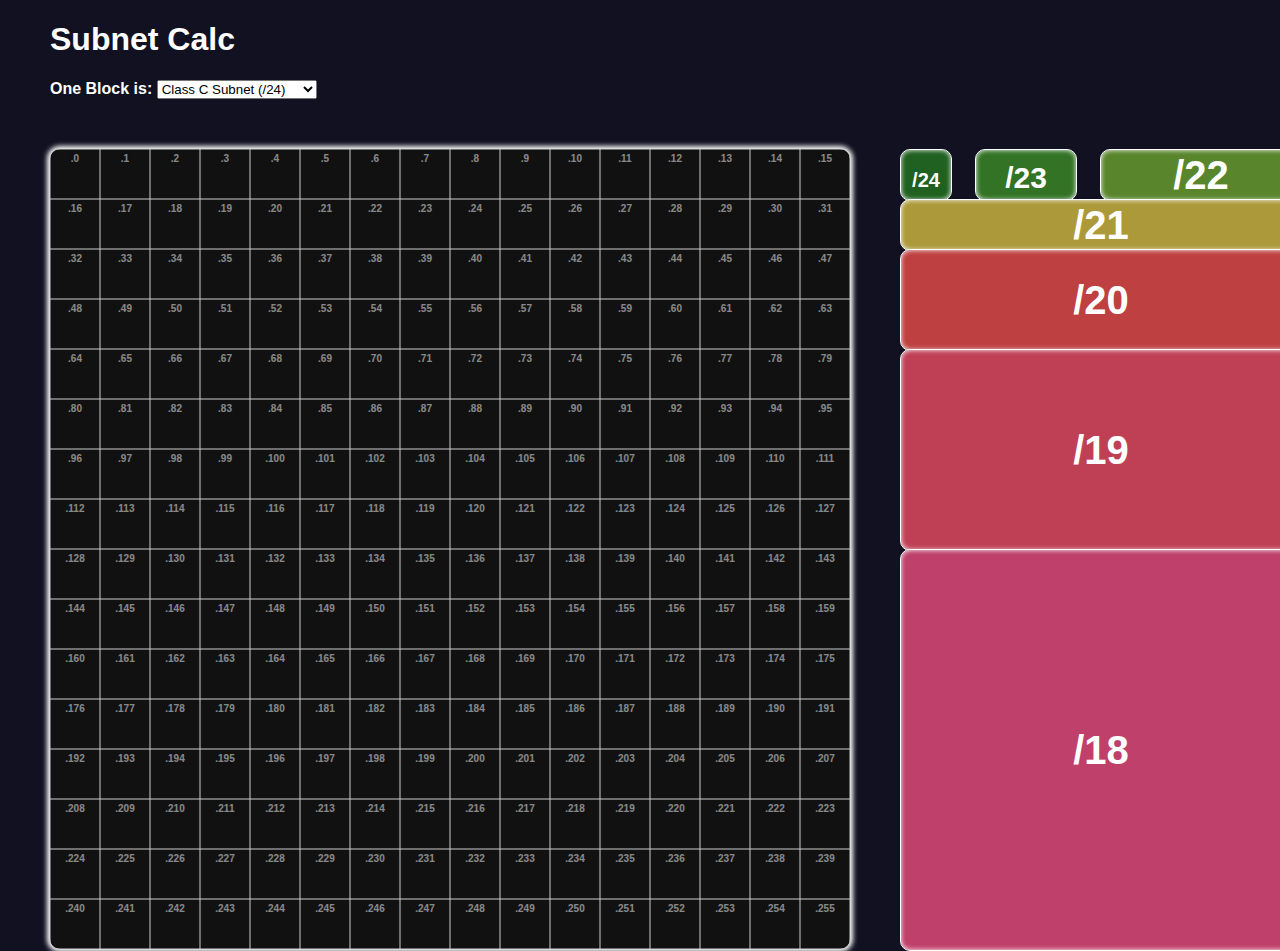
==== index.html @ 08fd5db7 "Add initial version of basic html file" ====
<!DOCTYPE html>
<html lang="en">

<head>
    <meta charset="UTF-8">
    <title>Subnet Planner</title>
    <style id="style">
        .edge {
            background-color: blue;
            position: absolute;
            border-radius: 0px;
        }

        body {
            font-family: Oxygen-Sans, sans-serif;
            margin: 0px;
            background-color: #112;
            color: white;
            font-weight: bold;
        }

        a #download_button {
            font-family: Oxygen-Sans, sans-serif;
            font-size: 16px;
        }

        div {
            position: absolute;
            justify-content: center;
            align-items: center;
        }

        button {
            position: absolute;
        }

        .selected {
            box-shadow: 0px 0px 10px 2px yellow;
        }

        #canvas {
            height: 800px;
            width: 1250px;
        }

        #grid {
            float: left;
            width: 800px;
            height: 800px;
            margin-bottom: 50px;
            position: relative;
            overflow: hidden;
            background-color: #111;
            background-size: 50px 50px;
            background-image: linear-gradient(#ccc 1px, transparent 1px), linear-gradient(90deg, #ccc 1px, transparent 1px);
            background-position: -0.5px -0.5px;
            box-shadow: 0px 0px 5px 3px white;
            border-radius: 10px;
        }

        .square {
            box-shadow: inset 0 0 5px white;
            border: 1px solid white;
            border-radius: 10px;
            text-align: center;
            font-size: 40px;
            line-height: 50px;
            vertical-align: middle;
            height: 50px;
        }

        .sq24 {
            background-color: hsl(120, 50%, 25%);
            font-size: 20px;
            width: 50px;
            line-height: 60px;
        }

        .sq23 {
            background-color: hsl(110, 50%, 30%);
            font-size: 30px;
            width: 100px;
            line-height: 55px;
        }

        .sq22 {
            background-color: hsl(90, 50%, 35%);
            width: 200px;
        }

        .sq21 {
            background-color: hsl(50, 50%, 45%);
            width: 400px;
        }

        .sq20 {
            background-color: hsl(0, 50%, 50%);
            width: 800px;
        }

        .sq19 {
            background-color: hsl(-10, 50%, 50%);
            height: 100px;
            width: 800px;
            line-height: 100px;
        }

        .sq18 {
            background-color: hsl(-20, 50%, 50%);
            height: 200px;
            width: 800px;
            line-height: 200px;
        }

        #table {
            height: 800px;
            width: 400px;
            position: relative;
            float: right;
            margin-left: 25px;
        }

        #table .square {
            position: absolute;
            cursor: pointer;
        }

        #table .sq24 {
            width: 50px;
        }

        #table .sq23 {
            left: 75px;
            width: 100px;
        }

        #table .sq22 {
            left: 200px;
            width: 200px;
        }

        #table .sq21 {
            top: 50px;
            width: 400px;
        }

        #table .sq20 {
            height: 100px;
            line-height: 100px;
            width: 400px;
            top: 100px;
        }

        #table .sq19 {
            top: 200px;
            width: 400px;
            height: 200px;
            line-height: 200px;
        }

        #table .sq18 {
            height: 400px;
            line-height: 400px;
            width: 400px;
            top: 400px;
        }

        .unselectable {
            -webkit-touch-callout: none;
            -webkit-user-select: none;
            -khtml-user-select: none;
            -moz-user-select: none;
            -ms-user-select: none;
            user-select: none;
        }

        .addr {
            position: relative;
            height: 50px;
            width: 50px;
            font-size: 10px;
            float: left;
            line-height: 20px;
            vertical-align: middle;
            text-align: center;
            color: white;
            z-index: 100;
            opacity: 0.5;
        }

        #download {
            position: relative;
            left: 1302px;
            top: 550px;
            width: 48;
            height: 48;
            cursor: pointer;
        }

        #trash {
            position: relative;
            left: 1295px;
            top: 655px;
            width: 48;
            height: 48;
            cursor: pointer;
        }
    </style>
</head>

<body>
    <div style="margin-left: 50px;">
        <h1>Subnet Calc</h1>
        <form>
            <label for="scaleselect"> One Block is: </label>
            <select name="scaleselect" id="scaleselect">
                <option value="/24">Class C Subnet (/24)</option>
                <option value="/32">Single IP Address (/32)</option>
            </select>
        </form>
        <div style="margin: 20px; margin-left: 0; margin-top: 50px;">
            <div>
                <div id="canvas">
                    <div id="grid"></div>
                    <div id="table"></div>
                    <div id="blocks"></div>
                </div>
                <div id="download" onclick="alert()">
                    <svg xmlns="http://www.w3.org/2000/svg" width="48" height="48" fill="currentColor"
                        class="bi bi-download" viewBox="0 0 16 16">
                        <path
                            d="M.5 9.9a.5.5 0 0 1 .5.5v2.5a1 1 0 0 0 1 1h12a1 1 0 0 0 1-1v-2.5a.5.5 0 0 1 1 0v2.5a2 2 0 0 1-2 2H2a2 2 0 0 1-2-2v-2.5a.5.5 0 0 1 .5-.5z" />
                        <path
                            d="M7.646 11.854a.5.5 0 0 0 .708 0l3-3a.5.5 0 0 0-.708-.708L8.5 10.293V1.5a.5.5 0 0 0-1 0v8.793L5.354 8.146a.5.5 0 1 0-.708.708l3 3z" />
                    </svg>
                </div>
                <div id="trash" onclick="reset()">
                    <svg xmlns="http://www.w3.org/2000/svg" width="64" height="64" fill="currentColor"
                        class="bi bi-trash3" viewBox="0 0 16 16">
                        <path
                            d="M6.5 1h3a.5.5 0 0 1 .5.5v1H6v-1a.5.5 0 0 1 .5-.5ZM11 2.5v-1A1.5 1.5 0 0 0 9.5 0h-3A1.5 1.5 0 0 0 5 1.5v1H2.506a.58.58 0 0 0-.01 0H1.5a.5.5 0 0 0 0 1h.538l.853 10.66A2 2 0 0 0 4.885 16h6.23a2 2 0 0 0 1.994-1.84l.853-10.66h.538a.5.5 0 0 0 0-1h-.995a.59.59 0 0 0-.01 0H11Zm1.958 1-.846 10.58a1 1 0 0 1-.997.92h-6.23a1 1 0 0 1-.997-.92L3.042 3.5h9.916Zm-7.487 1a.5.5 0 0 1 .528.47l.5 8.5a.5.5 0 0 1-.998.06L5 5.03a.5.5 0 0 1 .47-.53Zm5.058 0a.5.5 0 0 1 .47.53l-.5 8.5a.5.5 0 1 1-.998-.06l.5-8.5a.5.5 0 0 1 .528-.47ZM8 4.5a.5.5 0 0 1 .5.5v8.5a.5.5 0 0 1-1 0V5a.5.5 0 0 1 .5-.5Z" />
                    </svg>
                </div>
            </div>
        </div>
    </div>


    <script>
        let canvas = document.getElementById("canvas")
        let blocks = document.getElementById("blocks")
        let grid = document.getElementById("grid")
        let table = document.getElementById("table")
        let occupancy = "0".repeat(256)
        let mouse_move_timeout = null

        function reset() {
            let conf = confirm("Do you really want to reset the canvas?")
            if (conf) {
                occupancy = "0".repeat(256)
                while (blocks.firstChild) {
                    blocks.removeChild(blocks.lastChild)
                }
            }
        }

        function nextFit(num_class_c) {
            let block_width = num_class_c

            for (let i = 0; i < 256 / num_class_c; i++) {
                let block_begins_at = block_width * i
                let occ = occupancy.substring(block_begins_at, block_begins_at + block_width)
                if (occ === "0".repeat(block_width))
                    return block_begins_at
                else
                    continue
            }
            alert("No free space found!")
            return false
        }

        function insertBlock(num_class_c, at) {
            occupancy = occupancy.substring(0, at) + "1".repeat(num_class_c) + occupancy.substring(at + num_class_c, 256)
        }

        for (let i = 0; i <= 6; i++) {
            let mask = [24, 23, 22, 21, 20, 19, 18][i] 
            let num_class_c = 2 ** (24 - mask)

            let square = document.createElement("div")
            square.classList = `square sq${mask} unselectable`

            square.innerHTML = `/${mask}`
            table.appendChild(square)

            square.onclick = function (e) {
                let copy = square.cloneNode(true)
                let at = nextFit(num_class_c)

                if (at !== false) {
                    insertBlock(num_class_c, at)
                    copy.style.left = (at % 16) * 50 + "px"
                    copy.style.top = Math.floor(at / 16) * 50 + "px"
                    copy.setAttribute("block_begins_at", at)

                    blocks.appendChild(copy)
                }
            }
        }

        // add subnet addresses to grid
        for (let x = 0; x < 16; x++)
            for (let y = 0; y < 16; y++) {
                let addr = document.createElement("div")
                addr.classList = `addr unselectable`
                addr.innerHTML = `.${x * 16 + y}`
                addr.style.top = y * 50 + " px"
                addr.style.left = x * 50 + " px"
                grid.appendChild(addr)
            }
    </script>

</body>

</html>
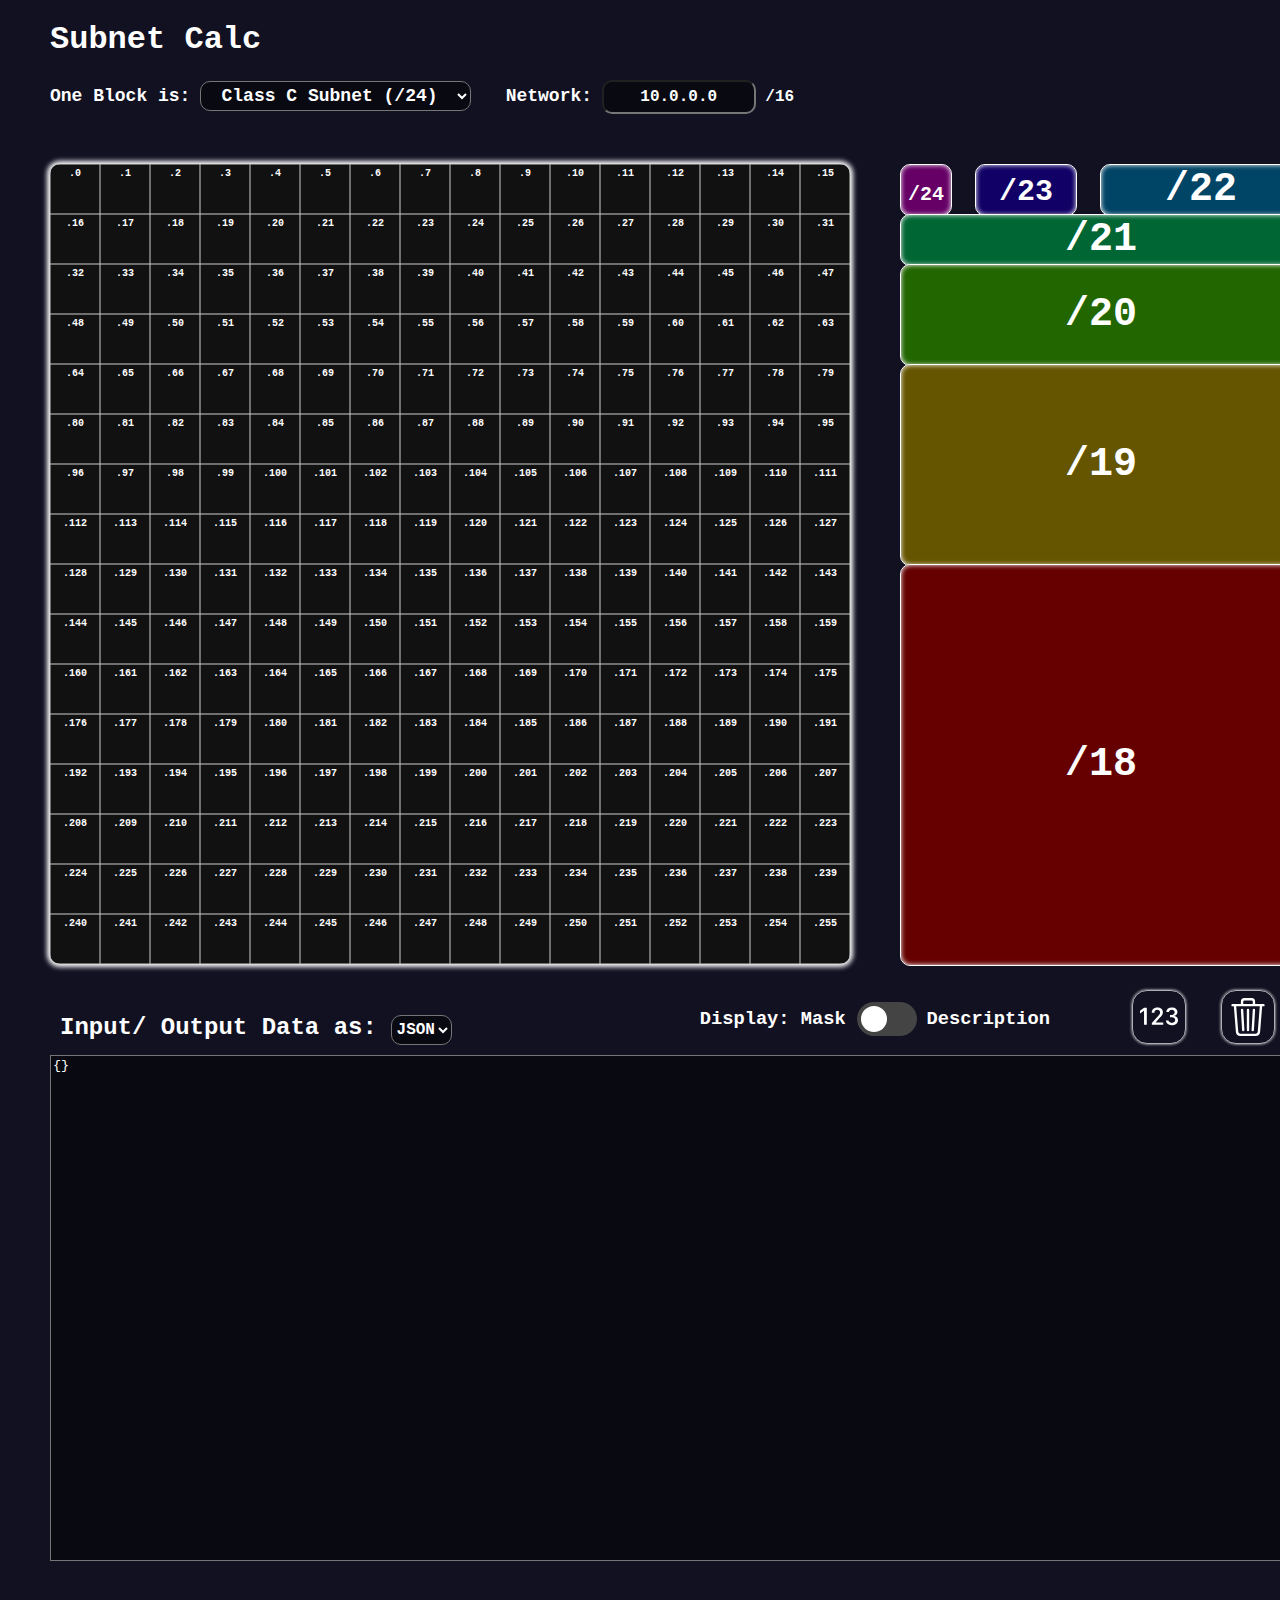
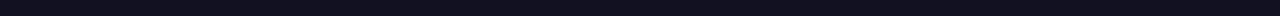
==== commit 34c2e76c: "add input/output in json format and subnet descriptions" ====
--- a/index.html
+++ b/index.html
@@ -12,16 +12,24 @@
         }
 
         body {
-            font-family: Oxygen-Sans, sans-serif;
+            /*font-family: Oxygen-Sans, sans-serif;*/
+            font-family: Oxygen Mono, monospace;
             margin: 0px;
             background-color: #112;
             color: white;
             font-weight: bold;
-        }
-
-        a #download_button {
-            font-family: Oxygen-Sans, sans-serif;
             font-size: 16px;
+        }
+
+        input,
+        select {
+            font-family: Oxygen Mono, monospace;
+            font-weight: bold;
+            font-size: 16px;
+            height: 30px;
+            padding: 0;
+            margin: 0;
+            text-align: center;
         }
 
         div {
@@ -70,43 +78,43 @@
         }
 
         .sq24 {
-            background-color: hsl(120, 50%, 25%);
+            background-color: hsl(300, 100%, 20%);
             font-size: 20px;
             width: 50px;
             line-height: 60px;
         }
 
         .sq23 {
-            background-color: hsl(110, 50%, 30%);
+            background-color: hsl(250, 100%, 20%);
             font-size: 30px;
             width: 100px;
             line-height: 55px;
         }
 
         .sq22 {
-            background-color: hsl(90, 50%, 35%);
+            background-color: hsl(200, 100%, 20%);
             width: 200px;
         }
 
         .sq21 {
-            background-color: hsl(50, 50%, 45%);
+            background-color: hsl(150, 100%, 20%);
             width: 400px;
         }
 
         .sq20 {
-            background-color: hsl(0, 50%, 50%);
+            background-color: hsl(100, 100%, 20%);
             width: 800px;
         }
 
         .sq19 {
-            background-color: hsl(-10, 50%, 50%);
+            background-color: hsl(50, 100%, 20%);
             height: 100px;
             width: 800px;
             line-height: 100px;
         }
 
         .sq18 {
-            background-color: hsl(-20, 50%, 50%);
+            background-color: hsl(0, 100%, 20%);
             height: 200px;
             width: 800px;
             line-height: 200px;
@@ -175,6 +183,7 @@
         }
 
         .addr {
+            pointer-events: none;
             position: relative;
             height: 50px;
             width: 50px;
@@ -185,7 +194,6 @@
             text-align: center;
             color: white;
             z-index: 100;
-            opacity: 0.5;
         }
 
         #download {
@@ -197,13 +205,116 @@
             cursor: pointer;
         }
 
-        #trash {
+        #buttons {
             position: relative;
-            left: 1295px;
-            top: 655px;
-            width: 48;
-            height: 48;
+            float: right;
+        }
+
+        .cursorRemove {
+            cursor: not-allowed;
+        }
+
+        .cursorDrag {
+            cursor: move;
+        }
+
+        .switch {
+            position: relative;
+            display: inline-block;
+            width: 60px;
+            height: 34px;
+        }
+
+        .switch input {
+            opacity: 0;
+            width: 0;
+            height: 0;
+        }
+
+        .slider {
+            margin-top: -9px;
+            margin-bottom: 9px;
+            position: absolute;
             cursor: pointer;
+            top: 0;
+            left: 0;
+            right: 0;
+            bottom: 0;
+            background-color: #444;
+            -webkit-transition: .4s;
+            transition: .4s;
+            border-radius: 34px;
+        }
+
+        .slider:before {
+            position: absolute;
+            content: "";
+            height: 26px;
+            width: 26px;
+            left: 4px;
+            bottom: 4px;
+            background-color: white;
+            -webkit-transition: .4s;
+            transition: .4s;
+            border-radius: 50%;
+        }
+
+        input:checked+.slider {
+            background-color: #777;
+        }
+
+        input:checked+.slider:before {
+            -webkit-transform: translateX(26px);
+            -ms-transform: translateX(26px);
+            transform: translateX(26px);
+        }
+
+        .error {
+            border: 2px solid red;
+            box-shadow: 0 0 10px 0px red;
+        }
+
+        .error:focus-visible {
+            border: 2px solid red;
+            box-shadow: 0 0 15px 5px red;
+        }
+
+        #datatextfield {
+            width: 1240px;
+            height: 500px;
+            resize: none;
+            background-color: #0007;
+            color: white;
+            position: relative;
+            margin-bottom: 50px;
+        }
+
+        #trash,
+        #addrvis {
+            position: relative;
+            display: inline;
+            cursor: pointer;
+            margin-left: 25px;
+        }
+
+        .framed:hover {
+            color: black;
+            background-color: white;
+        }
+
+        .framed {
+            border: 1px solid #fffa;
+            box-shadow: 0 0 3px 0px white;
+            border-radius: 15px;
+            width: 38px;
+            height: 38px;
+            padding: 7px;
+        }
+
+        #formatselect {
+            background-color: #0007;
+            color: white;
+            border-radius: 10px;
         }
     </style>
 </head>
@@ -212,47 +323,208 @@
     <div style="margin-left: 50px;">
         <h1>Subnet Calc</h1>
         <form>
-            <label for="scaleselect"> One Block is: </label>
-            <select name="scaleselect" id="scaleselect">
+            <label for="scaleselect"><strong style="font-size: large">One Block is:</strong></label>
+            <select name="scaleselect" id="scaleselect"
+                style="font-size: large; background-color: #0007; color: white; border-radius: 10px;"
+                onchange="changeBlockSize()">
                 <option value="/24">Class C Subnet (/24)</option>
                 <option value="/32">Single IP Address (/32)</option>
             </select>
+
+            <label for="networkinput"><strong style="font-size: large; margin-left: 25px;">Network:</strong></label>
+            <input name="networkinput" id="networkinput"
+                style="width: 150px; background-color: #0007; color: white; border-radius: 10px;" value="10.0.0.0"
+                onchange="changeNetwork()">
+            </input>
+            <span id="networkmask">
+                /16
+            </span>
         </form>
         <div style="margin: 20px; margin-left: 0; margin-top: 50px;">
-            <div>
-                <div id="canvas">
-                    <div id="grid"></div>
-                    <div id="table"></div>
-                    <div id="blocks"></div>
-                </div>
-                <div id="download" onclick="alert()">
-                    <svg xmlns="http://www.w3.org/2000/svg" width="48" height="48" fill="currentColor"
-                        class="bi bi-download" viewBox="0 0 16 16">
-                        <path
-                            d="M.5 9.9a.5.5 0 0 1 .5.5v2.5a1 1 0 0 0 1 1h12a1 1 0 0 0 1-1v-2.5a.5.5 0 0 1 1 0v2.5a2 2 0 0 1-2 2H2a2 2 0 0 1-2-2v-2.5a.5.5 0 0 1 .5-.5z" />
-                        <path
-                            d="M7.646 11.854a.5.5 0 0 0 .708 0l3-3a.5.5 0 0 0-.708-.708L8.5 10.293V1.5a.5.5 0 0 0-1 0v8.793L5.354 8.146a.5.5 0 1 0-.708.708l3 3z" />
-                    </svg>
-                </div>
-                <div id="trash" onclick="reset()">
-                    <svg xmlns="http://www.w3.org/2000/svg" width="64" height="64" fill="currentColor"
-                        class="bi bi-trash3" viewBox="0 0 16 16">
-                        <path
-                            d="M6.5 1h3a.5.5 0 0 1 .5.5v1H6v-1a.5.5 0 0 1 .5-.5ZM11 2.5v-1A1.5 1.5 0 0 0 9.5 0h-3A1.5 1.5 0 0 0 5 1.5v1H2.506a.58.58 0 0 0-.01 0H1.5a.5.5 0 0 0 0 1h.538l.853 10.66A2 2 0 0 0 4.885 16h6.23a2 2 0 0 0 1.994-1.84l.853-10.66h.538a.5.5 0 0 0 0-1h-.995a.59.59 0 0 0-.01 0H11Zm1.958 1-.846 10.58a1 1 0 0 1-.997.92h-6.23a1 1 0 0 1-.997-.92L3.042 3.5h9.916Zm-7.487 1a.5.5 0 0 1 .528.47l.5 8.5a.5.5 0 0 1-.998.06L5 5.03a.5.5 0 0 1 .47-.53Zm5.058 0a.5.5 0 0 1 .47.53l-.5 8.5a.5.5 0 1 1-.998-.06l.5-8.5a.5.5 0 0 1 .528-.47ZM8 4.5a.5.5 0 0 1 .5.5v8.5a.5.5 0 0 1-1 0V5a.5.5 0 0 1 .5-.5Z" />
-                    </svg>
-                </div>
+            <div id="canvas">
+                <div id="grid"></div>
+                <div id="table"></div>
+                <div id="blocks"></div>
+                <form style="position: relative; margin-left: 10px; margin-right: 500px; margin-bottom: 10px;">
+                    <label for="formatselect">
+                        <h2 style="display: inline;">
+                            Input/ Output Data as:
+                        </h2>
+                    </label>
+                    <select name="formatselect" id="formatselect" onchange="outputData()">
+                        <option value="json">JSON</option>
+                        <!-- <option value="list">Simple Subnet List</option> -->
+                        <!-- <option value="csv">CSV</option> -->
+                        <!-- <option value="scsv">SCSV</option> -->
+                    </select>
+                    <div style="float:right; margin-right: -250px; margin-top: -6px; position:relative">
+                        <h3 style="display: inline; margin-top: 10px;">
+                            Display: Mask
+                        </h3>
+                        <label class="switch">
+                            <input type="checkbox" id="displaywhichtoggle" onchange="changeDisplayWhich()">
+                            <span class="slider round"></span>
+                        </label>
+                        <h3 style="display: inline; margin-top: 10px;">
+                            Description
+                        </h3>
+                    </div>
+                    <div id="buttons" style="margin-left: 70px; margin-top: -24px; margin-right:-575px">
+                        <div id="addrvis" onclick="toggleAddrVisibility()">
+                            <svg xmlns="http://www.w3.org/2000/svg" width="64" height="48" fill="currentColor"
+                                class="bi bi-123 framed" viewBox="0 0 16 16">
+                                <path
+                                    d="M2.873 11.297V4.142H1.699L0 5.379v1.137l1.64-1.18h.06v5.961h1.174Zm3.213-5.09v-.063c0-.618.44-1.169 1.196-1.169.676 0 1.174.44 1.174 1.106 0 .624-.42 1.101-.807 1.526L4.99 10.553v.744h4.78v-.99H6.643v-.069L8.41 8.252c.65-.724 1.237-1.332 1.237-2.27C9.646 4.849 8.723 4 7.308 4c-1.573 0-2.36 1.064-2.36 2.15v.057h1.138Zm6.559 1.883h.786c.823 0 1.374.481 1.379 1.179.01.707-.55 1.216-1.421 1.21-.77-.005-1.326-.419-1.379-.953h-1.095c.042 1.053.938 1.918 2.464 1.918 1.478 0 2.642-.839 2.62-2.144-.02-1.143-.922-1.651-1.551-1.714v-.063c.535-.09 1.347-.66 1.326-1.678-.026-1.053-.933-1.855-2.359-1.845-1.5.005-2.317.88-2.348 1.898h1.116c.032-.498.498-.944 1.206-.944.703 0 1.206.435 1.206 1.07.005.64-.504 1.106-1.2 1.106h-.75v.96Z" />
+                            </svg>
+                        </div>
+                        <div id="trash" onclick="reset()">
+                            <svg xmlns="http://www.w3.org/2000/svg" width="48" height="48" fill="currentColor"
+                                class="bi bi-trash3 framed" viewBox="0 0 16 16">
+                                <path
+                                    d="M6.5 1h3a.5.5 0 0 1 .5.5v1H6v-1a.5.5 0 0 1 .5-.5ZM11 2.5v-1A1.5 1.5 0 0 0 9.5 0h-3A1.5 1.5 0 0 0 5 1.5v1H2.506a.58.58 0 0 0-.01 0H1.5a.5.5 0 0 0 0 1h.538l.853 10.66A2 2 0 0 0 4.885 16h6.23a2 2 0 0 0 1.994-1.84l.853-10.66h.538a.5.5 0 0 0 0-1h-.995a.59.59 0 0 0-.01 0H11Zm1.958 1-.846 10.58a1 1 0 0 1-.997.92h-6.23a1 1 0 0 1-.997-.92L3.042 3.5h9.916Zm-7.487 1a.5.5 0 0 1 .528.47l.5 8.5a.5.5 0 0 1-.998.06L5 5.03a.5.5 0 0 1 .47-.53Zm5.058 0a.5.5 0 0 1 .47.53l-.5 8.5a.5.5 0 1 1-.998-.06l.5-8.5a.5.5 0 0 1 .528-.47ZM8 4.5a.5.5 0 0 1 .5.5v8.5a.5.5 0 0 1-1 0V5a.5.5 0 0 1 .5-.5Z" />
+                            </svg>
+                        </div>
+                    </div>
+                    <!--
+                    <div id="download" onclick="alert()">
+                        <svg xmlns="http://www.w3.org/2000/svg" width="48" height="48" fill="currentColor"
+                            class="bi bi-download" viewBox="0 0 16 16">
+                            <path
+                                d="M.5 9.9a.5.5 0 0 1 .5.5v2.5a1 1 0 0 0 1 1h12a1 1 0 0 0 1-1v-2.5a.5.5 0 0 1 1 0v2.5a2 2 0 0 1-2 2H2a2 2 0 0 1-2-2v-2.5a.5.5 0 0 1 .5-.5z" />
+                            <path
+                                d="M7.646 11.854a.5.5 0 0 0 .708 0l3-3a.5.5 0 0 0-.708-.708L8.5 10.293V1.5a.5.5 0 0 0-1 0v8.793L5.354 8.146a.5.5 0 1 0-.708.708l3 3z" />
+                        </svg>
+                    </div>
+                    -->
+                </form>
+                <textarea oninput="inputData()" id="datatextfield"></textarea>
             </div>
+
         </div>
     </div>
-
 
     <script>
         let canvas = document.getElementById("canvas")
         let blocks = document.getElementById("blocks")
         let grid = document.getElementById("grid")
         let table = document.getElementById("table")
+        let networkMask = document.getElementById("networkmask")
         let occupancy = "0".repeat(256)
         let mouse_move_timeout = null
+
+        const blockSizeSelect = document.getElementById("scaleselect")
+        const networkInput = document.getElementById("networkinput")
+        const fileFormatSelect = document.getElementById("formatselect")
+        const dataTextField = document.getElementById("datatextfield")
+        const displayWhichToggle = document.getElementById("displaywhichtoggle")
+
+        let network = networkInput.value
+        let subnets = {}
+
+        const blockSizeMapping = {
+            "/24": {
+                24: "/24",
+                23: "/23",
+                22: "/22",
+                21: "/21",
+                20: "/20",
+                19: "/19",
+                18: "/18",
+            },
+            "/32": {
+                24: "/32",
+                23: "/31",
+                22: "/30",
+                21: "/29",
+                20: "/28",
+                19: "/27",
+                18: "/26",
+            }
+        }
+
+        function inputData() {
+            let format = fileFormatSelect.value
+            try {
+                if (format === "json") {
+                    let output = {}
+                    let data = JSON.parse(dataTextField.value)
+                    console.log(data)
+                    for (let [k, v] of Object.entries(data)) {
+                        output[parseInt(k.split(".")[isClassC() ? 2 : 3])] = {
+                            mask: parseInt(v.mask.slice(1,)),
+                            description: v.description
+                        }
+                    }
+                    subnets = output
+
+                    renderBlocks()
+                }
+                unsetTextfieldError()
+                return
+            } catch (e) {
+                setTextfieldError()
+                console.log(e)
+                return
+            }
+            alert("This format is currently not supported for input.")
+        }
+
+        function getBlockDisplay(blk) {
+            if (displayWhichToggle.checked) {
+                let res = subnets[blk.getAttribute("block_begins_at")].description
+                return res
+            }
+            return getSlashNotation(subnets[blk.getAttribute("block_begins_at")].mask)
+        }
+
+        function toggleAddrVisibility() {
+            for (let addr of document.getElementsByClassName("addr")) {
+                let op = parseFloat(addr.style.opacity)
+                addr.style.opacity = op === 0 ? 1 : op == 0.5 ? 0 : 0.5
+            }
+        }
+
+        function changeDisplayWhich() {
+            let displayDescription = displayWhichToggle.checked === true
+            changeBlockSize()
+        }
+
+        function getSlashNotation(cidr) {
+            return blockSizeMapping[blockSizeSelect.value][cidr]
+        }
+
+        function setTextfieldError() {
+            if (!dataTextField.classList.contains("error"))
+                dataTextField.classList.toggle("error")
+        }
+        function unsetTextfieldError() {
+            if (dataTextField.classList.contains("error"))
+                dataTextField.classList.toggle("error")
+        }
+
+        function outputData() {
+            let format = fileFormatSelect.value
+            if (format === "json") {
+                let data = {}
+                for (let [k, v] of Object.entries(subnets)) {
+                    // data[networkBaseString + k + (isClassC() ? ".0" : "") + subnets[k].mask] = subnets[k].name || ""
+                    data[networkBaseString + k + (isClassC() ? ".0" : "")] = {
+                        mask: getSlashNotation(subnets[k].mask),
+                        description: subnets[k].description,
+                    }
+                }
+                dataTextField.value = JSON.stringify(data, false, 4)
+                unsetTextfieldError()
+                return
+            } else if (format === "csv") {
+
+            } else if (format === "scsv") {
+
+            }
+            alert(`Cannot ourput data in format "${format}", please choose another format.`)
+        }
+
+        outputData()
 
         function reset() {
             let conf = confirm("Do you really want to reset the canvas?")
@@ -261,50 +533,122 @@
                 while (blocks.firstChild) {
                     blocks.removeChild(blocks.lastChild)
                 }
-            }
-        }
-
-        function nextFit(num_class_c) {
-            let block_width = num_class_c
-
-            for (let i = 0; i < 256 / num_class_c; i++) {
+                subnets = {}
+                outputData()
+            }
+        }
+
+        function blockFits(num_blocks) {
+            console.log("Num Blocks for fit:", num_blocks, occupancy.length)
+            let block_width = num_blocks
+            let fitsAt = new Array()
+
+            for (let i = 0; i < 256 / num_blocks; i++) {
                 let block_begins_at = block_width * i
                 let occ = occupancy.substring(block_begins_at, block_begins_at + block_width)
                 if (occ === "0".repeat(block_width))
-                    return block_begins_at
+                    fitsAt.push(block_begins_at)
                 else
                     continue
             }
-            alert("No free space found!")
-            return false
-        }
-
-        function insertBlock(num_class_c, at) {
-            occupancy = occupancy.substring(0, at) + "1".repeat(num_class_c) + occupancy.substring(at + num_class_c, 256)
+            return fitsAt
+        }
+
+        function insertBlock(num_blocks, at) {
+            occupancy = occupancy.substring(0, at) + "1".repeat(num_blocks) + occupancy.substring(at + num_blocks, 256)
+        }
+
+        function renderBlocks() {
+            blocks.innerHTML = ''
+            occupancy = "0".repeat(257)
+            for (let [at, v] of Object.entries(subnets)) {
+                at = parseInt(at)
+                let copy = templateBlocks[v.mask].cloneNode(true)
+                let num_blocks = 2 ** (24 - v.mask)
+                // console.log(at, v.mask, num_blocks)
+                insertBlock(num_blocks, at)
+                copy.style.left = (at % 16) * 50 + "px"
+                copy.style.top = Math.floor(at / 16) * 50 + "px"
+                copy.classList += " cursorDrag"
+                copy.setAttribute("block_begins_at", at)
+                copy.textContent = getBlockDisplay(copy)
+                // makeBlockDraggable(copy)
+
+                blocks.appendChild(copy)
+            }
+            outputData()
+        }
+
+        let templateBlocks = {
+
         }
 
         for (let i = 0; i <= 6; i++) {
-            let mask = [24, 23, 22, 21, 20, 19, 18][i] 
-            let num_class_c = 2 ** (24 - mask)
+            let mask = [24, 23, 22, 21, 20, 19, 18][i]
+            let num_blocks = 2 ** (24 - mask)
 
             let square = document.createElement("div")
             square.classList = `square sq${mask} unselectable`
 
-            square.innerHTML = `/${mask}`
+            square.textContent = blockSizeMapping[blockSizeSelect.value][mask]
             table.appendChild(square)
 
+            templateBlocks[mask] = square
+
             square.onclick = function (e) {
-                let copy = square.cloneNode(true)
-                let at = nextFit(num_class_c)
-
-                if (at !== false) {
-                    insertBlock(num_class_c, at)
-                    copy.style.left = (at % 16) * 50 + "px"
-                    copy.style.top = Math.floor(at / 16) * 50 + "px"
-                    copy.setAttribute("block_begins_at", at)
-
-                    blocks.appendChild(copy)
-                }
+                let availableFits = blockFits(num_blocks)
+                console.log("available fits:", availableFits)
+
+                if (availableFits.length !== 0) {
+                    let at = availableFits[0]
+                    subnets[at.toString()] = { mask: mask, description: "n/a" }
+
+                    renderBlocks()
+                } else
+                    alert("No free space found!")
+            }
+        }
+
+        function makeBlockDraggable(block) {
+            var pos1 = 0, pos2 = 0, pos3 = 0, pos4 = 0
+
+            let offsetTop = null
+            let offsetLeft = null
+
+            block.onmousedown = dragMouseDown
+
+            function dragMouseDown(e) {
+                offsetTop = block.offsetTop
+                offsetLeft = block.offsetLeft
+                e = e || window.event;
+                e.preventDefault();
+                // get the mouse cursor position at startup:
+                pos3 = e.clientX;
+                pos4 = e.clientY;
+                document.onmouseup = closeDragElement;
+                // call a function whenever the cursor moves:
+                document.onmousemove = elementDrag;
+            }
+
+            function elementDrag(e) {
+                e = e || window.event;
+                e.preventDefault();
+                // calculate the new cursor position:
+                pos1 = pos3 - e.clientX;
+                pos2 = pos4 - e.clientY;
+                pos3 = e.clientX;
+                pos4 = e.clientY;
+                // set the element's new position:
+                offsetTop = (offsetTop - pos2);
+                offsetLeft = (offsetLeft - pos1);
+                block.style.top = Math.floor(offsetTop / 50 + 0.5) * 50 + "px"
+                block.style.left = Math.floor(offsetLeft / 50 + 0.5) * 50 + "px"
+            }
+
+            function closeDragElement() {
+                // stop moving when mouse button is released:
+                document.onmouseup = null;
+                document.onmousemove = null;
             }
         }
 
@@ -318,6 +662,54 @@
                 addr.style.left = x * 50 + " px"
                 grid.appendChild(addr)
             }
+
+        document.addEventListener('keydown', (e) => {
+            if (e.key === "Shift") {
+                let blocks = document.getElementById("blocks").children
+                for (let b of blocks) {
+                    b.classList.toggle("cursorRemove")
+                    b.classList.toggle("cursorDrag")
+                }
+            }
+        })
+        document.addEventListener('keyup', (e) => {
+            if (e.key === "Shift") {
+                let blocks = document.getElementById("blocks").children
+                for (let b of blocks) {
+                    b.classList.toggle("cursorRemove")
+                    b.classList.toggle("cursorDrag")
+                }
+            }
+        })
+
+        function isClassC() {
+            return blockSizeSelect.value === "/24"
+        }
+
+        function changeNetwork() {
+            networkMask.innerText = isClassC() ? "/16" : "/24"
+            network = networkInput.value
+            networkBaseString = network.split(".").slice(0, isClassC() ? 2 : 3).join(".") + "."
+            outputData()
+        }
+
+        changeNetwork()
+
+        function changeBlockSize() {
+            for (let cidr of [24, 23, 22, 21, 20, 19, 18]) {
+                let blocks = document.getElementsByClassName("sq" + cidr)
+                for (let blk of blocks) {
+                    blk.textContent = getSlashNotation(cidr)
+                }
+            }
+
+            for (let blk of blocks.childNodes) {
+                blk.innerText = getBlockDisplay(blk)
+            }
+
+            changeNetwork()
+            outputData()
+        }
     </script>
 
 </body>
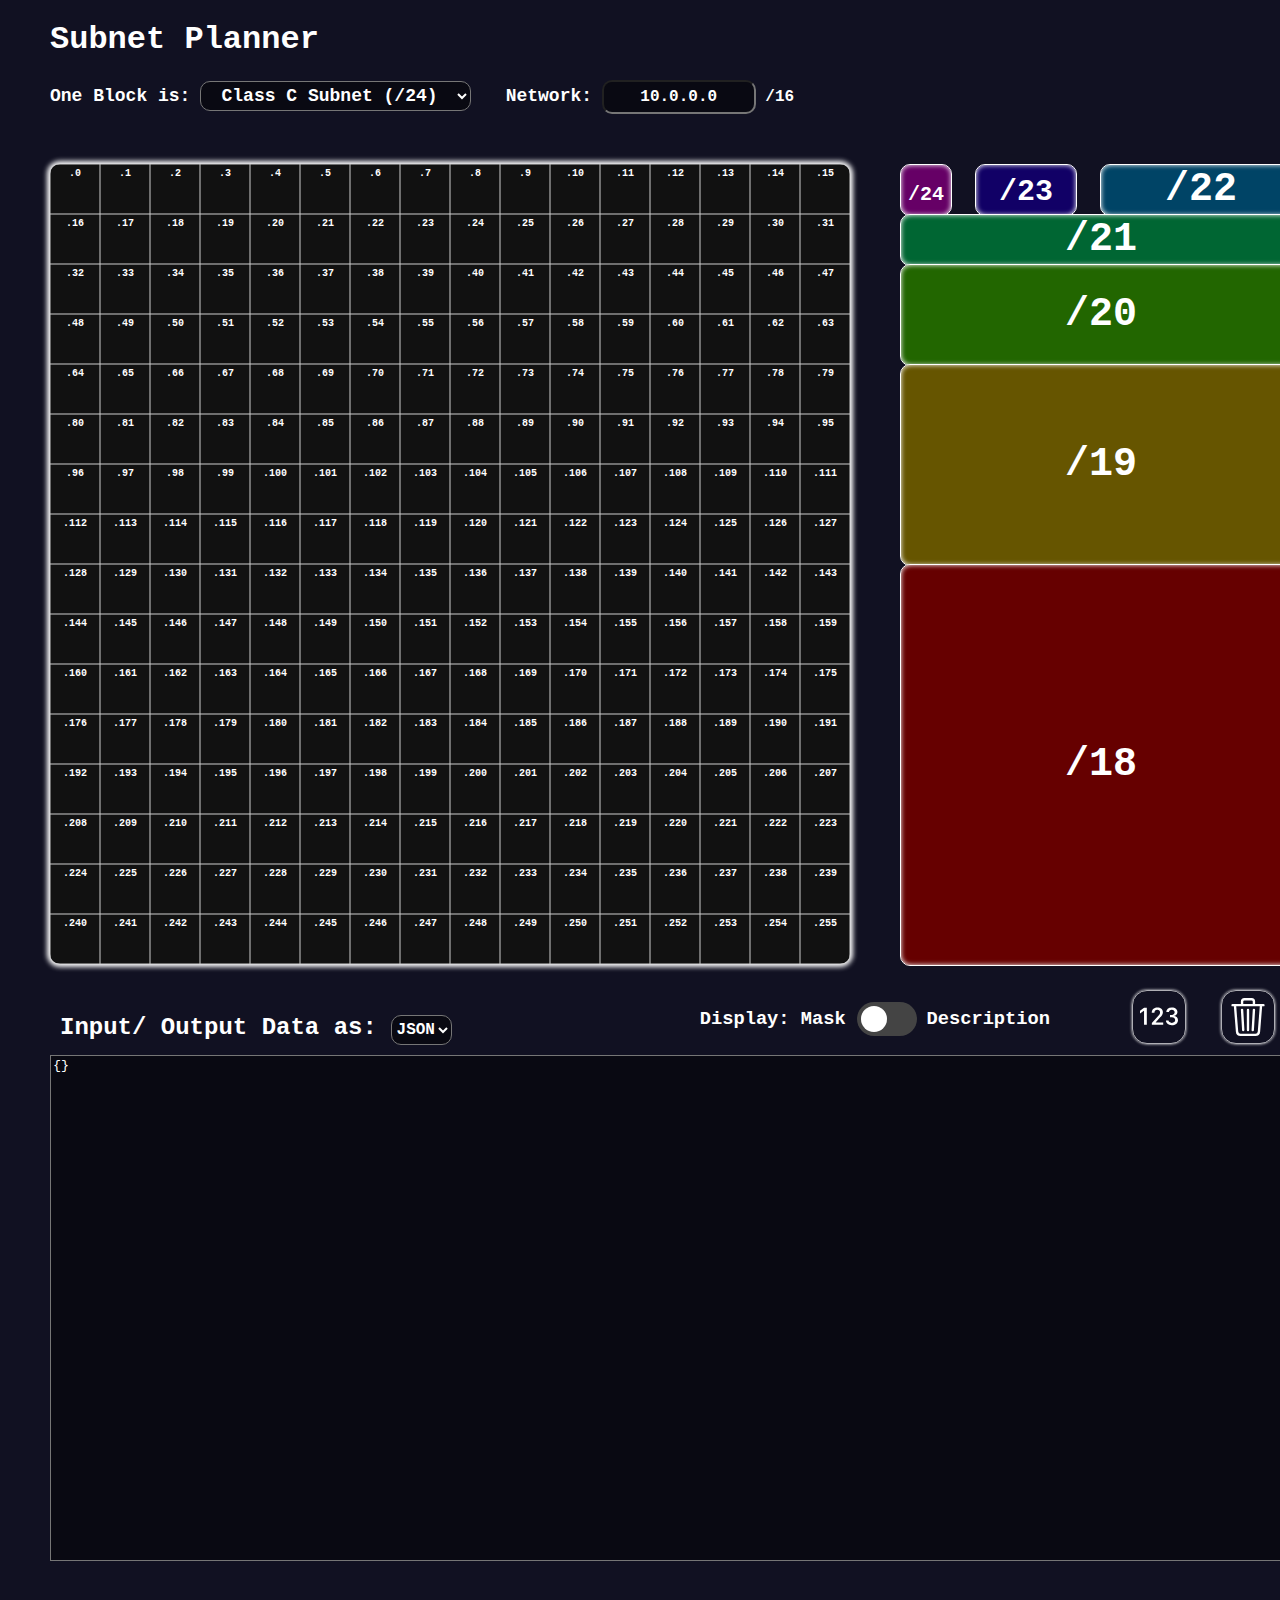
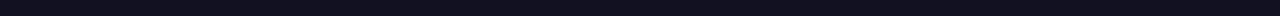
==== commit 24a51cb6: "fix title" ====
--- a/index.html
+++ b/index.html
@@ -321,7 +321,7 @@
 
 <body>
     <div style="margin-left: 50px;">
-        <h1>Subnet Calc</h1>
+        <h1>Subnet Planner</h1>
         <form>
             <label for="scaleselect"><strong style="font-size: large">One Block is:</strong></label>
             <select name="scaleselect" id="scaleselect"
